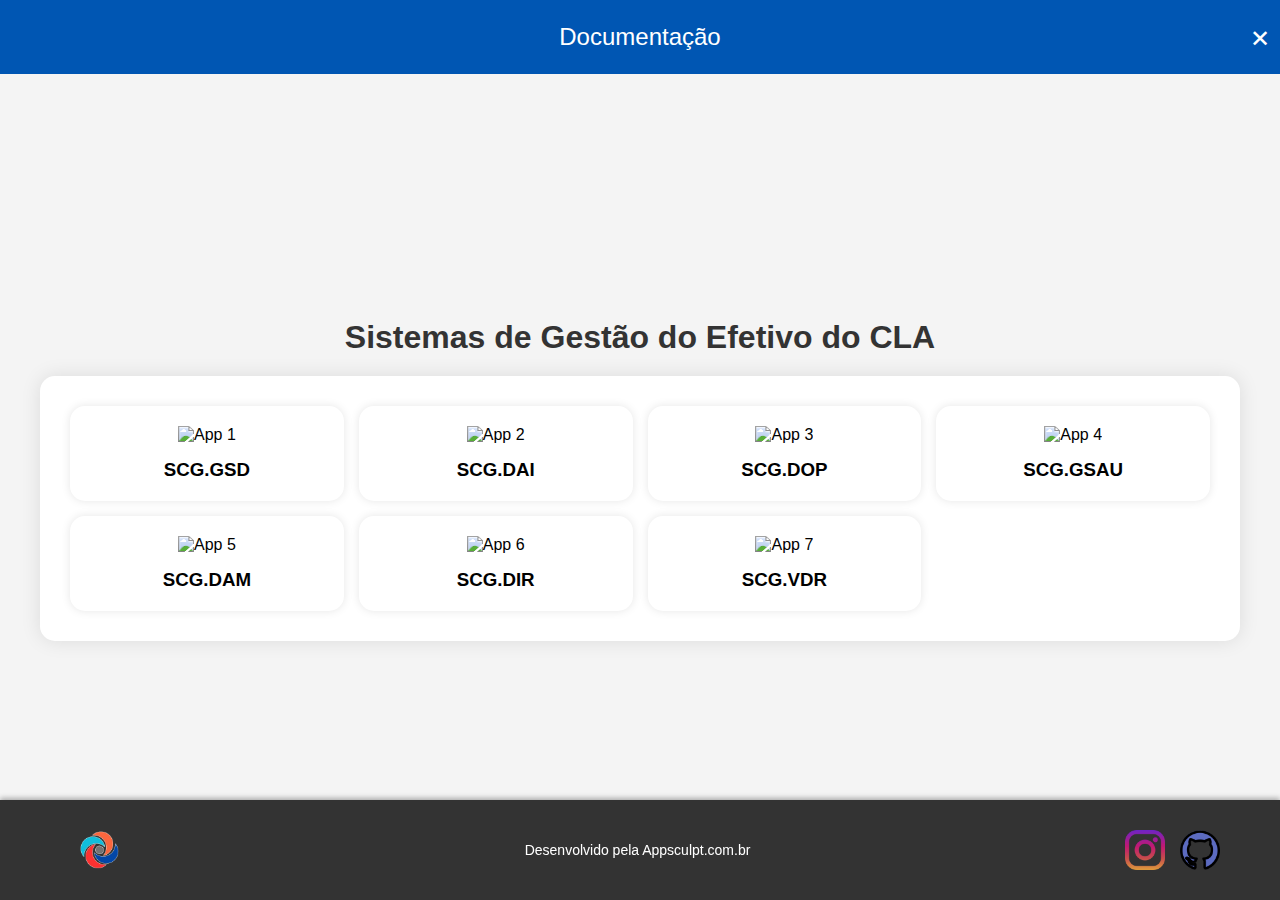
==== index.html @ aa4acd80 "Primeiro commit" ====
<!DOCTYPE html>
<html lang="pt-BR">
<head>
    <meta charset="UTF-8">
    <meta name="viewport" content="width=device-width, initial-scale=1.0">
    <title>Sitemas cla</title>
    <link rel="stylesheet" href="styles.css">
        <style>
           /* Estilos para os botões no popup */
.popup .popup-content button {
    width: 100%;
    padding: 12px;
    margin: 10px 0;
    background-color: #4CAF50;
    color: white;
    border: none;
    border-radius: 5px;
    cursor: pointer;
    font-size: 16px;
}

.popup .popup-content button:hover {
    background-color: #45a049;
}

.popup .popup-content #fechar-popup {
    margin-top: 15px;
    background-color: red;
    color: white;
    border: none;
    padding: 10px;
    border-radius: 5px;
    cursor: pointer;
}

.popup .popup-content #fechar-popup:hover {
    background-color: darkred;
}

/* Estilos para a navegação fixa no cabeçalho */
nav {
    background-color: #0056b3;
    padding: 0.5rem 1rem;
    text-align: center;
    position: fixed;
    top: 0;
    width: 100%;
    z-index: 1000;
}

nav a {
    color: #fff;
    text-decoration: none;
    margin: 0 1rem;
    font-size: 1rem;
}

nav a:hover {
    text-decoration: underline;
}

/* Ajuste de margem superior para o conteúdo principal para não ficar sob o nav fixo */
body {
    padding-top: 60px; /* Ajuste este valor conforme a altura do seu nav */
}

/* Estilos para a navegação fixa no cabeçalho */
nav {
    background-color: #0056b3;
    padding: 0.5rem 1rem;
    text-align: center;
    position: fixed;
    top: 0;
    width: 100%;
    z-index: 1000;
}

nav a {
    color: #fff;
    text-decoration: none;
    margin: 0 1rem;
    font-size: 1rem;
}

nav a:hover {
    text-decoration: underline;
}

/* Ícone do menu para telas menores */
.menu-icon {
    display: none;
    font-size: 2rem;
    color: #fff;
    cursor: pointer;
}

.nav-links {
    display: flex;
    justify-content: center;
    align-items: center;
}

/* Estilos para a navegação lateral em telas menores */
.nav-links.show {
    display: flex;
    flex-direction: column;
    position: fixed;
    top: 0;
    left: 0;
    width: 250px;
    height: 100%;
    background-color: #0056b3;
    padding-top: 60px;
    box-shadow: 2px 0 5px rgba(0, 0, 0, 0.5);
}

.nav-links a,
.nav-links .close-btn {
    font-size: 1.5rem;
    margin: 15px 0;
}

.close-btn {
    font-size: 2rem;
    color: #fff;
    background: none;
    border: none;
    cursor: pointer;
    text-align: right;
}

/* Ajuste de margem superior para o conteúdo principal para não ficar sob o nav fixo */
body {
    padding-top: 60px; /* Ajuste este valor conforme a altura do seu nav */
}

/* Responsividade para telas menores */
@media (max-width: 768px) {
    .nav-links {
        display: none;
    }
    .menu-icon {
        display: block;
    }
}



        </style>
</head>
<body>

        <nav>
            <span class="menu-icon" onclick="toggleNav()">☰</span>
            <div id="nav-links" class="nav-links">
                <a href="documentacao.html">Documentação</a>
                <button class="close-btn" onclick="toggleNav()">✕</button>
            </div>
        </nav>
    <div class="container">
        <h1>Sistemas de Gestão do Efetivo do CLA</h1>
        <div class="deck">
            <div class="deck-container">
                <div class="app-card" id="app1" onclick="abrirPopup('app1')">
                    <img src="https://www.appsheet.com:443/fsimage.png?appid=918fb655-1e64-4217-a7ac-2c47d615e7b7&datasource=google&filename=DocId%3D1Ejrt_QraI6YecHRCRR5SvnUJX4Czx68V&signature=5e8495c0695466311889a9dfb1a2b28161895c07fd4c1f00e469d58b9403d35f&tableprovider=google&userid=146631176" alt="App 1" class="app-icon">
                    <h3>SCG.GSD</h3>
                </div>
                <div class="app-card" id="app2" onclick="abrirPopup('app2')">
                    <img src="https://www.appsheet.com/Content/img/appicons/human-resources.png" alt="App 2" class="app-icon">
                    <h3>SCG.DAI</h3>
                </div>
                <div class="app-card" id="app3" onclick="abrirPopup('app3')">
                    <img src="https://www.appsheet.com/Content/img/appicons/human-resources.png" alt="App 3" class="app-icon">
                    <h3>SCG.DOP</h3>
                </div>
                <div class="app-card" id="app4" onclick="abrirPopup('app4')">
                    <img src="https://www.appsheet.com:443/fsimage.png?appid=c3221d02-ef5d-4319-8025-b7c72f0e47ef&datasource=google&filename=DocId%3D17IboZlE3aCaWSXQ-vkYz5fMHHdjnyK-0&signature=6664b3b6497cb079ec0e74da1da1db63d2ef831998241ebdc32ff270f628601e&tableprovider=google&userid=17013073" alt="App 4" class="app-icon">
                    <h3>SCG.GSAU</h3>
                </div>
                <div class="app-card" id="app5" onclick="abrirPopup('app5')">
                    <img src="https://www.appsheet.com/Content/img/appicons/other.png" alt="App 5" class="app-icon">
                    <h3>SCG.DAM</h3>
                </div>
                <div class="app-card" id="app6" onclick="abrirPopup('app6')">
                    <img src="https://www.appsheet.com/Content/img/appicons/human-resources.png" alt="App 6" class="app-icon">
                    <h3>SCG.DIR</h3>
                </div>
                <div class="app-card" id="app7" onclick="abrirPopup('app7')">
                    <img src="https://www.appsheet.com/Content/img/appicons/human-resources.png" alt="App 7" class="app-icon">
                    <h3>SCG.VDR</h3>
                </div>
            </div>
        </div>
    </div>
    
    <footer>
        <div class="footer-content">
            <img src="/src/logo_appsculpt.png" alt="Logo da AppSculpt" class="logo">
            <div class="credit">
                Desenvolvido pela Appsculpt.com.br
            </div>
            <div class="social-icons">
                <!-- Links para as redes sociais com ícones -->
                <a href="https://instagram.com" target="_blank" class="social-icon">
                    <img src="src/174855.png" alt="Instagram">
                </a>
                <a href="https://github.com" target="_blank" class="social-icon">
                    <img src="src/779088 - Copia.png" alt="GitHub">
                </a>
            </div>
            
        </div>
    </footer>
    

   <!-- Popup Container -->
<div id="popup" class="popup">
    <div class="popup-content">
        <span id="popup-title"></span>
        
        <!-- Ações -->
        <button id="copiar-link">Copiar Link</button>
        <button id="compartilhar-whatsapp">Compartilhar no WhatsApp</button>
        <button id="baixar-apk">Baixar aplicativo android</button>

        <!-- Botão de Fechar -->
        <button id="fechar-popup" onclick="fecharPopup()">Fechar</button>
    </div>
</div>


    <script src="scripts.js"></script>
</body>
</html>
---- styles.css ----
/* Reseta as margens e paddings para todos os elementos */
* {
    margin: 0;
    padding: 0;
    box-sizing: border-box;
}

/* Estilo geral do body */
body {
    font-family: Arial, sans-serif;
    background-color: #f4f4f4;
    display: flex;
    justify-content: center;
    align-items: center;
    height: 100vh;
    margin: 0;
    flex-direction: column; /* Ajuste para melhor responsividade */
}

/* Container principal */
.container {
    text-align: center;
    width: 100%;
    padding: 20px;
}

/* Estilo do título */
h1 {
    color: #333;
    margin-bottom: 20px;
}

/* Estilo para o deck de cartões */
.deck {
    display: flex;
    justify-content: center;
    align-items: center;
    flex-wrap: wrap;
    gap: 20px;
    width: 100%;
}

/* Container dos cartões de aplicativo */
.deck-container {
    display: grid;
    grid-template-columns: repeat(auto-fill, minmax(250px, 1fr)); /* Responsivo para diferentes tamanhos de tela */
    gap: 15px;
    background-color: white;
    padding: 30px;
    border-radius: 15px;
    box-shadow: 0 0 20px rgba(0, 0, 0, 0.1);
    max-width: 1200px;
    width: 100%;
}

/* Estilo de cada cartão */
.app-card {
    background-color: white;
    border-radius: 15px;
    padding: 20px;
    box-shadow: 0 0 10px rgba(0, 0, 0, 0.1);
    cursor: pointer;
    text-align: center;
    transition: transform 0.3s ease;
    overflow: hidden;
    position: relative;
}

/* Efeito de hover no cartão */
.app-card:hover {
    transform: scale(1.05);
}

/* Ícone do aplicativo dentro do cartão */
.app-icon {
    width: 80px;
    height: 80px;
    object-fit: contain;
    margin-bottom: 15px;
}

/* Botão de fechar dentro do popup */
.close-btn {
    position: absolute;
    top: 10px;
    right: 10px;
    font-size: 30px;
    cursor: pointer;
}

/* Estilo do botão de ação dentro do popup */
.popup-btn {
    width: 100%;
    padding: 12px;
    margin: 10px 0;
    background-color: #4CAF50;
    color: white;
    border: none;
    border-radius: 5px;
    cursor: pointer;
    font-size: 16px;
    transition: background-color 0.3s, transform 0.3s;
}

/* Hover no botão de ação */
.popup-btn:hover {
    background-color: #45a049;
    transform: translateY(-2px);
}

/* Estilo do popup */
.popup {
    display: none;
    position: fixed;
    top: 0;
    left: 0;
    width: 100%;
    height: 100%;
    background-color: rgba(0, 0, 0, 0.5); /* Fundo semi-transparente */
    align-items: center;
    justify-content: center;
    z-index: 1000;
    padding: 20px;
}

/* Conteúdo do popup */
.popup-content {
    background-color: white;
    padding: 30px;
    border-radius: 8px;
    text-align: center;
    max-width: 400px;
    width: 100%;
    box-shadow: 0 0 20px rgba(0, 0, 0, 0.2);
    position: relative;
}

/* Estilo do botão de fechar no popup */
#fechar-popup {
    margin-top: 20px;
    background-color: red;
    color: white;
    border: none;
    padding: 10px;
    border-radius: 5px;
    cursor: pointer;
    font-size: 16px;
    transition: background-color 0.3s, transform 0.3s;
}

/* Hover no botão de fechar */
#fechar-popup:hover {
    background-color: darkred;
    transform: translateY(-2px);
}

/* Estilos para a navegação fixa no cabeçalho */
nav {
    background-color: #0056b3;
    padding: 0.5rem 1rem;
    text-align: center;
    position: fixed;
    top: 0;
    width: 100%;
    z-index: 1000;
}

nav a {
    color: #fff;
    text-decoration: none;
    margin: 0 1rem;
    font-size: 1rem;
}

nav a:hover {
    text-decoration: underline;
}

/* Ajuste de margem superior para o conteúdo principal para não ficar sob o nav fixo */
body {
    padding-top: 60px; /* Ajuste este valor conforme a altura do seu nav */
}

/*footer*/
/* Estilo geral para o footer */
footer {
    position: fixed;
    bottom: 0;
    width: 100%;
    background-color: #333;
    color: white;
    text-align: center;
    padding: 10px 0;
    box-shadow: 0 -2px 5px rgba(0, 0, 0, 0.3);
}

/* Container para o conteúdo do footer */
footer .footer-content {
    display: flex;
    justify-content: space-between;
    align-items: center;
    max-width: 1200px;
    margin: 0 auto;
    padding: 0 20px;
}

/* Estilo para o texto de crédito */
footer .footer-content .credit {
    font-size: 14px;
    margin-left: 10px;
}

/* Estilo para a logo */
footer .footer-content .logo {
    width: 80px;
    height: 80px;
    object-fit: contain;
}

/* Estilo para as redes sociais */
footer .footer-content .social-icons {
    display: flex;
    gap: 15px;
}

footer .footer-content .social-icons a {
    color: white;
    font-size: 20px;
    transition: color 0.3s;
}

footer .footer-content .social-icons a:hover {
    color: #4CAF50;
}

/* Responsividade para telas menores */
@media (max-width: 768px) {
    .deck-container {
        padding: 20px;
        grid-template-columns: 1fr; /* Ajuste para colunas únicas em telas pequenas */
    }

    .popup-content {
        padding: 20px;
        width: 90%;
    }

    .app-card {
        padding: 15px;
    }

    .popup-btn {
        font-size: 14px;
    }

    #fechar-popup {
        font-size: 14px;
    }

    footer .footer-content {
        flex-direction: column;
        text-align: center;
    }

    footer .footer-content .credit {
        margin: 10px 0;
    }

    footer .footer-content .social-icons {
        justify-content: center;
        margin-top: 10px;
    }
}

/* Responsividade para dispositivos móveis menores */
@media (max-width: 480px) {
    nav a {
        display: block;
        margin: 10px 0;
    }

    nav {
        text-align: left;
        padding: 1rem;
    }
}

/* Estilo para as redes sociais */
footer .footer-content .social-icons {
    display: flex;
    gap: 15px;
}

footer .footer-content .social-icons a {
    display: inline-block;
    width: 40px;
    height: 40px;
    transition: transform 0.3s;
}

footer .footer-content .social-icons a img {
    width: 100%;
    height: 100%;
    object-fit: contain;
}

footer .footer-content .social-icons a:hover {
    transform: scale(1.1);
}
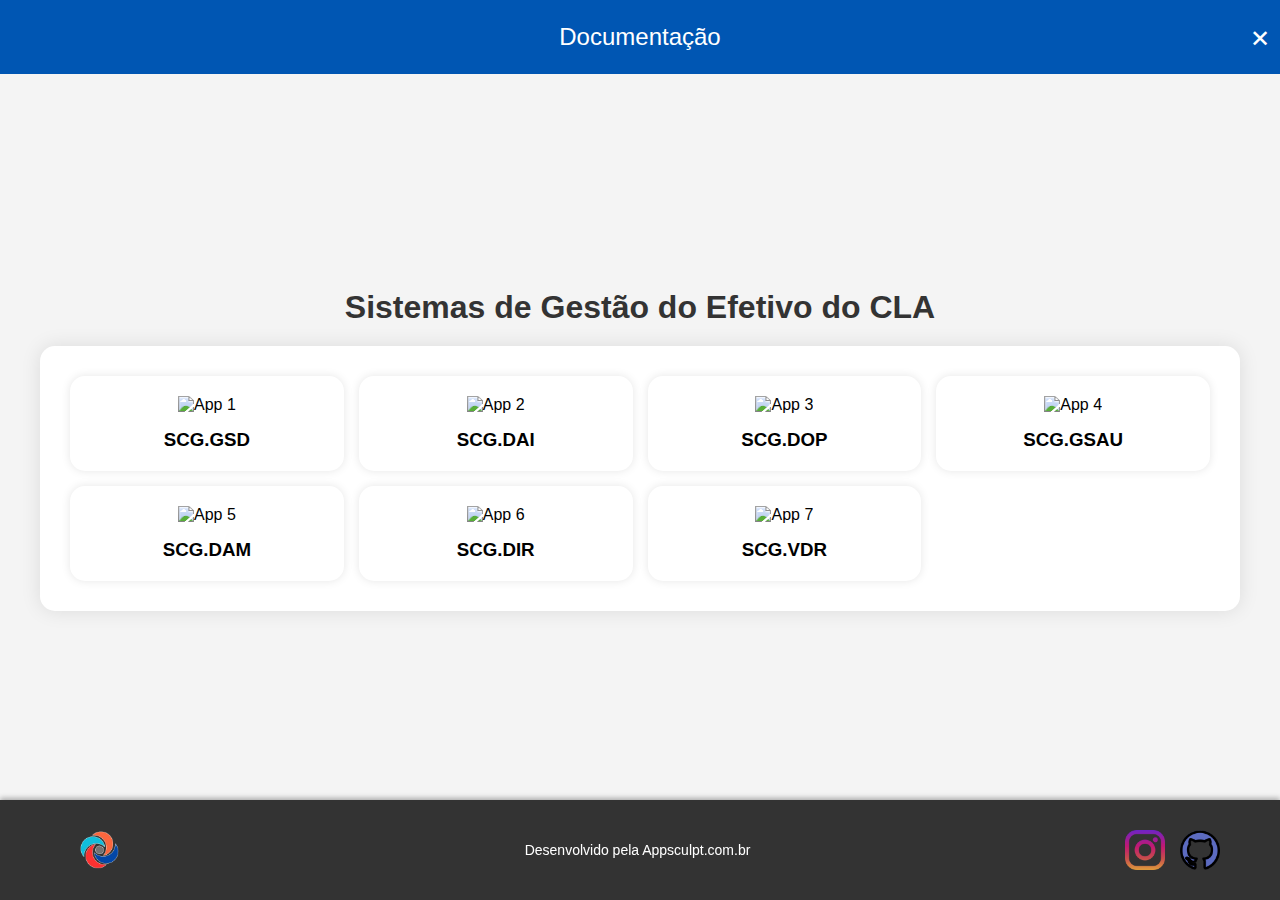
==== commit 9c564e43: "Alterações nos arquivos" ====
--- a/index.html
+++ b/index.html
@@ -3,150 +3,147 @@
 <head>
     <meta charset="UTF-8">
     <meta name="viewport" content="width=device-width, initial-scale=1.0">
-    <title>Sitemas cla</title>
+    <title>Sistemas de Gestão do Efetivo do CLA</title>
     <link rel="stylesheet" href="styles.css">
         <style>
            /* Estilos para os botões no popup */
-.popup .popup-content button {
-    width: 100%;
-    padding: 12px;
-    margin: 10px 0;
-    background-color: #4CAF50;
-    color: white;
-    border: none;
-    border-radius: 5px;
-    cursor: pointer;
-    font-size: 16px;
-}
-
-.popup .popup-content button:hover {
-    background-color: #45a049;
-}
-
-.popup .popup-content #fechar-popup {
-    margin-top: 15px;
-    background-color: red;
-    color: white;
-    border: none;
-    padding: 10px;
-    border-radius: 5px;
-    cursor: pointer;
-}
-
-.popup .popup-content #fechar-popup:hover {
-    background-color: darkred;
-}
-
-/* Estilos para a navegação fixa no cabeçalho */
-nav {
-    background-color: #0056b3;
-    padding: 0.5rem 1rem;
-    text-align: center;
-    position: fixed;
-    top: 0;
-    width: 100%;
-    z-index: 1000;
-}
-
-nav a {
-    color: #fff;
-    text-decoration: none;
-    margin: 0 1rem;
-    font-size: 1rem;
-}
-
-nav a:hover {
-    text-decoration: underline;
-}
-
-/* Ajuste de margem superior para o conteúdo principal para não ficar sob o nav fixo */
-body {
-    padding-top: 60px; /* Ajuste este valor conforme a altura do seu nav */
-}
-
-/* Estilos para a navegação fixa no cabeçalho */
-nav {
-    background-color: #0056b3;
-    padding: 0.5rem 1rem;
-    text-align: center;
-    position: fixed;
-    top: 0;
-    width: 100%;
-    z-index: 1000;
-}
-
-nav a {
-    color: #fff;
-    text-decoration: none;
-    margin: 0 1rem;
-    font-size: 1rem;
-}
-
-nav a:hover {
-    text-decoration: underline;
-}
-
-/* Ícone do menu para telas menores */
-.menu-icon {
-    display: none;
-    font-size: 2rem;
-    color: #fff;
-    cursor: pointer;
-}
-
-.nav-links {
-    display: flex;
-    justify-content: center;
-    align-items: center;
-}
-
-/* Estilos para a navegação lateral em telas menores */
-.nav-links.show {
-    display: flex;
-    flex-direction: column;
-    position: fixed;
-    top: 0;
-    left: 0;
-    width: 250px;
-    height: 100%;
-    background-color: #0056b3;
-    padding-top: 60px;
-    box-shadow: 2px 0 5px rgba(0, 0, 0, 0.5);
-}
-
-.nav-links a,
-.nav-links .close-btn {
-    font-size: 1.5rem;
-    margin: 15px 0;
-}
-
-.close-btn {
-    font-size: 2rem;
-    color: #fff;
-    background: none;
-    border: none;
-    cursor: pointer;
-    text-align: right;
-}
-
-/* Ajuste de margem superior para o conteúdo principal para não ficar sob o nav fixo */
-body {
-    padding-top: 60px; /* Ajuste este valor conforme a altura do seu nav */
-}
-
-/* Responsividade para telas menores */
-@media (max-width: 768px) {
-    .nav-links {
-        display: none;
-    }
-    .menu-icon {
-        display: block;
-    }
-}
-
-
-
-        </style>
+        .popup .popup-content button {
+            width: 100%;
+            padding: 12px;
+            margin: 10px 0;
+            background-color: #4CAF50;
+            color: white;
+            border: none;
+            border-radius: 5px;
+            cursor: pointer;
+            font-size: 16px;
+        }
+
+        .popup .popup-content button:hover {
+            background-color: #45a049;
+        }
+
+        .popup .popup-content #fechar-popup {
+            margin-top: 15px;
+            background-color: red;
+            color: white;
+            border: none;
+            padding: 10px;
+            border-radius: 5px;
+            cursor: pointer;
+        }
+
+        .popup .popup-content #fechar-popup:hover {
+            background-color: darkred;
+        }
+
+        /* Estilos para a navegação fixa no cabeçalho */
+        nav {
+            background-color: #0056b3;
+            padding: 0.5rem 1rem;
+            text-align: center;
+            position: fixed;
+            top: 0;
+            width: 100%;
+            z-index: 1000;
+        }
+
+        nav a {
+            color: #fff;
+            text-decoration: none;
+            margin: 0 1rem;
+            font-size: 1rem;
+        }
+
+        nav a:hover {
+            text-decoration: underline;
+        }
+
+        /* Ajuste de margem superior para o conteúdo principal para não ficar sob o nav fixo */
+        body {
+            padding-top: 60px; /* Ajuste este valor conforme a altura do seu nav */
+        }
+
+        /* Estilos para a navegação fixa no cabeçalho */
+        nav {
+            background-color: #0056b3;
+            padding: 0.5rem 1rem;
+            text-align: center;
+            position: fixed;
+            top: 0;
+            width: 100%;
+            z-index: 1000;
+        }
+
+        nav a {
+            color: #fff;
+            text-decoration: none;
+            margin: 0 1rem;
+            font-size: 1rem;
+        }
+
+        nav a:hover {
+            text-decoration: underline;
+        }
+
+        /* Ícone do menu para telas menores */
+        .menu-icon {
+            display: none;
+            font-size: 2rem;
+            color: #fff;
+            cursor: pointer;
+        }
+
+        .nav-links {
+            display: flex;
+            justify-content: center;
+            align-items: center;
+        }
+
+        /* Estilos para a navegação lateral em telas menores */
+        .nav-links.show {
+            display: flex;
+            flex-direction: column;
+            position: fixed;
+            top: 0;
+            left: 0;
+            width: 250px;
+            height: 100%;
+            background-color: #0056b3;
+            padding-top: 60px;
+            box-shadow: 2px 0 5px rgba(0, 0, 0, 0.5);
+        }
+
+        .nav-links a,
+        .nav-links .close-btn {
+            font-size: 1.5rem;
+            margin: 15px 0;
+        }
+
+        .close-btn {
+            font-size: 2rem;
+            color: #fff;
+            background: none;
+            border: none;
+            cursor: pointer;
+            text-align: right;
+        }
+
+        /* Ajuste de margem superior para o conteúdo principal para não ficar sob o nav fixo */
+        body {
+            padding-top: 60px; /* Ajuste este valor conforme a altura do seu nav */
+        }
+
+        /* Responsividade para telas menores */
+        @media (max-width: 768px) {
+            .nav-links {
+                display: none;
+            }
+            .menu-icon {
+                display: block;
+            }
+        }
+</style>
 </head>
 <body>
 
@@ -195,7 +192,7 @@
     
     <footer>
         <div class="footer-content">
-            <img src="/src/logo_appsculpt.png" alt="Logo da AppSculpt" class="logo">
+            <img src="src/logo_appsculpt.png" alt="Logo da AppSculpt" class="logo">
             <div class="credit">
                 Desenvolvido pela Appsculpt.com.br
             </div>
--- a/styles.css
+++ b/styles.css
@@ -15,6 +15,8 @@
     height: 100vh;
     margin: 0;
     flex-direction: column; /* Ajuste para melhor responsividade */
+    padding-top: 60px; /* Ajuste este valor conforme a altura do seu nav */
+    padding-bottom: 60px; /* Adicionando padding inferior para garantir que o footer não sobreponha */
 }
 
 /* Container principal */
@@ -177,14 +179,15 @@
 }
 
 /* Ajuste de margem superior para o conteúdo principal para não ficar sob o nav fixo */
+/* Ajustes para o corpo (evitar que o conteúdo seja coberto) */
 body {
     padding-top: 60px; /* Ajuste este valor conforme a altura do seu nav */
-}
-
-/*footer*/
-/* Estilo geral para o footer */
+    padding-bottom: 60px; /* Adicionando padding inferior para garantir que o footer não sobreponha */
+}
+
+/* Estilo para o footer */
 footer {
-    position: fixed;
+    position: fixed; /* Removido fixed para evitar sobreposição */
     bottom: 0;
     width: 100%;
     background-color: #333;
@@ -192,6 +195,30 @@
     text-align: center;
     padding: 10px 0;
     box-shadow: 0 -2px 5px rgba(0, 0, 0, 0.3);
+}
+
+/* Responsividade para dispositivos móveis menores */
+@media (max-width: 768px) {
+    footer {
+        position: relative; /* Remover a posição fixa em telas menores */
+        padding: 10px 0;
+    }
+
+    body {
+        padding-bottom: 100px; /* Garantir que o conteúdo não sobreponha o footer */
+    }
+
+    .container {
+        padding-bottom: 100px; /* Adicionando padding inferior à container */
+    }
+}
+
+/* Estilos adicionais para ajustar o layout em telas menores */
+@media (max-width: 480px) {
+    footer .footer-content {
+        flex-direction: column;
+        text-align: center;
+    }
 }
 
 /* Container para o conteúdo do footer */
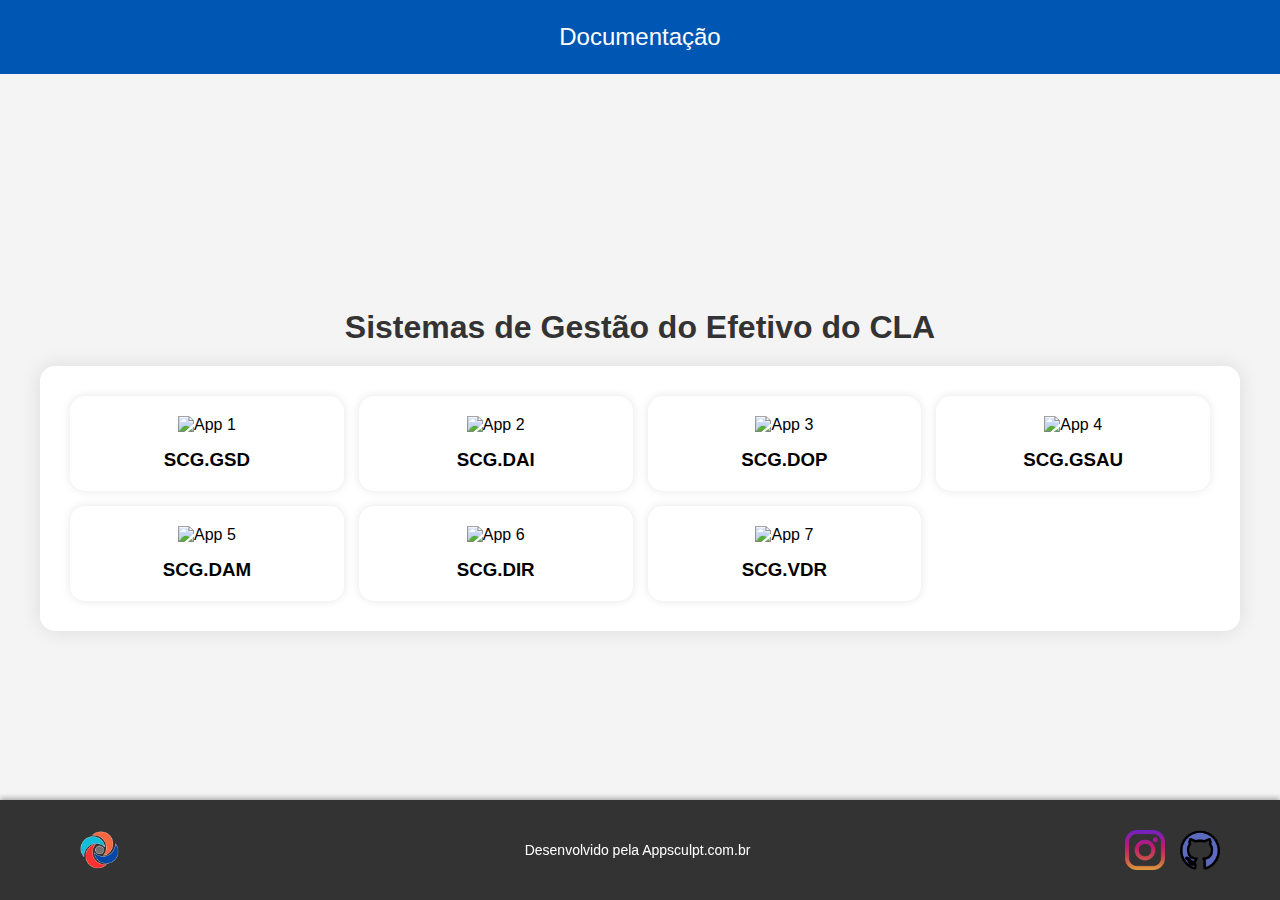
==== commit 61f32fbc: "Alterações nos arquivos" ====
--- a/index.html
+++ b/index.html
@@ -5,145 +5,6 @@
     <meta name="viewport" content="width=device-width, initial-scale=1.0">
     <title>Sistemas de Gestão do Efetivo do CLA</title>
     <link rel="stylesheet" href="styles.css">
-        <style>
-           /* Estilos para os botões no popup */
-        .popup .popup-content button {
-            width: 100%;
-            padding: 12px;
-            margin: 10px 0;
-            background-color: #4CAF50;
-            color: white;
-            border: none;
-            border-radius: 5px;
-            cursor: pointer;
-            font-size: 16px;
-        }
-
-        .popup .popup-content button:hover {
-            background-color: #45a049;
-        }
-
-        .popup .popup-content #fechar-popup {
-            margin-top: 15px;
-            background-color: red;
-            color: white;
-            border: none;
-            padding: 10px;
-            border-radius: 5px;
-            cursor: pointer;
-        }
-
-        .popup .popup-content #fechar-popup:hover {
-            background-color: darkred;
-        }
-
-        /* Estilos para a navegação fixa no cabeçalho */
-        nav {
-            background-color: #0056b3;
-            padding: 0.5rem 1rem;
-            text-align: center;
-            position: fixed;
-            top: 0;
-            width: 100%;
-            z-index: 1000;
-        }
-
-        nav a {
-            color: #fff;
-            text-decoration: none;
-            margin: 0 1rem;
-            font-size: 1rem;
-        }
-
-        nav a:hover {
-            text-decoration: underline;
-        }
-
-        /* Ajuste de margem superior para o conteúdo principal para não ficar sob o nav fixo */
-        body {
-            padding-top: 60px; /* Ajuste este valor conforme a altura do seu nav */
-        }
-
-        /* Estilos para a navegação fixa no cabeçalho */
-        nav {
-            background-color: #0056b3;
-            padding: 0.5rem 1rem;
-            text-align: center;
-            position: fixed;
-            top: 0;
-            width: 100%;
-            z-index: 1000;
-        }
-
-        nav a {
-            color: #fff;
-            text-decoration: none;
-            margin: 0 1rem;
-            font-size: 1rem;
-        }
-
-        nav a:hover {
-            text-decoration: underline;
-        }
-
-        /* Ícone do menu para telas menores */
-        .menu-icon {
-            display: none;
-            font-size: 2rem;
-            color: #fff;
-            cursor: pointer;
-        }
-
-        .nav-links {
-            display: flex;
-            justify-content: center;
-            align-items: center;
-        }
-
-        /* Estilos para a navegação lateral em telas menores */
-        .nav-links.show {
-            display: flex;
-            flex-direction: column;
-            position: fixed;
-            top: 0;
-            left: 0;
-            width: 250px;
-            height: 100%;
-            background-color: #0056b3;
-            padding-top: 60px;
-            box-shadow: 2px 0 5px rgba(0, 0, 0, 0.5);
-        }
-
-        .nav-links a,
-        .nav-links .close-btn {
-            font-size: 1.5rem;
-            margin: 15px 0;
-        }
-
-        .close-btn {
-            font-size: 2rem;
-            color: #fff;
-            background: none;
-            border: none;
-            cursor: pointer;
-            text-align: right;
-        }
-
-        /* Ajuste de margem superior para o conteúdo principal para não ficar sob o nav fixo */
-        body {
-            padding-top: 60px; /* Ajuste este valor conforme a altura do seu nav */
-        }
-
-        /* Responsividade para telas menores */
-        @media (max-width: 768px) {
-            .nav-links {
-                display: none;
-            }
-            .menu-icon {
-                display: block;
-            }
-        }
-</style>
 </head>
 <body>
 
--- a/styles.css
+++ b/styles.css
@@ -15,7 +15,6 @@
     height: 100vh;
     margin: 0;
     flex-direction: column; /* Ajuste para melhor responsividade */
-    padding-top: 60px; /* Ajuste este valor conforme a altura do seu nav */
     padding-bottom: 60px; /* Adicionando padding inferior para garantir que o footer não sobreponha */
 }
 
@@ -24,8 +23,8 @@
     text-align: center;
     width: 100%;
     padding: 20px;
-}
-
+    margin-top: 100px;
+}
 /* Estilo do título */
 h1 {
     color: #333;
@@ -88,7 +87,16 @@
     right: 10px;
     font-size: 30px;
     cursor: pointer;
-}
+    display: none; /* Inicialmente oculto */
+}
+
+/* Responsividade para telas menores */
+@media (max-width: 768px) {
+    .close-btn {
+        display: block; /* Exibir em telas menores */
+    }
+}
+
 
 /* Estilo do botão de ação dentro do popup */
 .popup-btn {
@@ -178,13 +186,6 @@
     text-decoration: underline;
 }
 
-/* Ajuste de margem superior para o conteúdo principal para não ficar sob o nav fixo */
-/* Ajustes para o corpo (evitar que o conteúdo seja coberto) */
-body {
-    padding-top: 60px; /* Ajuste este valor conforme a altura do seu nav */
-    padding-bottom: 60px; /* Adicionando padding inferior para garantir que o footer não sobreponha */
-}
-
 /* Estilo para o footer */
 footer {
     position: fixed; /* Removido fixed para evitar sobreposição */
@@ -209,7 +210,8 @@
     }
 
     .container {
-        padding-bottom: 100px; /* Adicionando padding inferior à container */
+        padding-bottom: 100px;
+        margin-top: 1000px; /* Adicionando padding inferior à container */
     }
 }
 
@@ -334,3 +336,86 @@
 footer .footer-content .social-icons a:hover {
     transform: scale(1.1);
 }
+
+   /* Estilos para os botões no popup */
+   .popup .popup-content button {
+    width: 100%;
+    padding: 12px;
+    margin: 10px 0;
+    background-color: #4CAF50;
+    color: white;
+    border: none;
+    border-radius: 5px;
+    cursor: pointer;
+    font-size: 16px;
+}
+
+.popup .popup-content button:hover {
+    background-color: #45a049;
+}
+
+.popup .popup-content #fechar-popup {
+    margin-top: 15px;
+    background-color: red;
+    color: white;
+    border: none;
+    padding: 10px;
+    border-radius: 5px;
+    cursor: pointer;
+}
+
+.popup .popup-content #fechar-popup:hover {
+    background-color: darkred;
+}
+
+/* Ícone do menu para telas menores */
+.menu-icon {
+    display: none;
+    font-size: 2rem;
+    color: #fff;
+    cursor: pointer;
+}
+
+.nav-links {
+    display: flex;
+    justify-content: center;
+    align-items: center;
+}
+
+/* Estilos para a navegação lateral em telas menores */
+.nav-links.show {
+    display: flex;
+    flex-direction: column;
+    position: fixed;
+    top: 0;
+    left: 0;
+    width: 250px;
+    height: 100%;
+    background-color: #0056b3;
+    padding-top: 60px;
+    box-shadow: 2px 0 5px rgba(0, 0, 0, 0.5);
+}
+
+.nav-links a,
+.nav-links .close-btn {
+    font-size: 1.5rem;
+    margin: 15px 0;
+}
+
+.close-btn {
+    font-size: 2rem;
+    color: #fff;
+    background: none;
+    border: none;
+    cursor: pointer;
+    text-align: right;
+}
+/* Responsividade para telas menores */
+@media (max-width: 768px) {
+    .nav-links {
+        display: none;
+    }
+    .menu-icon {
+        display: block;
+    }
+}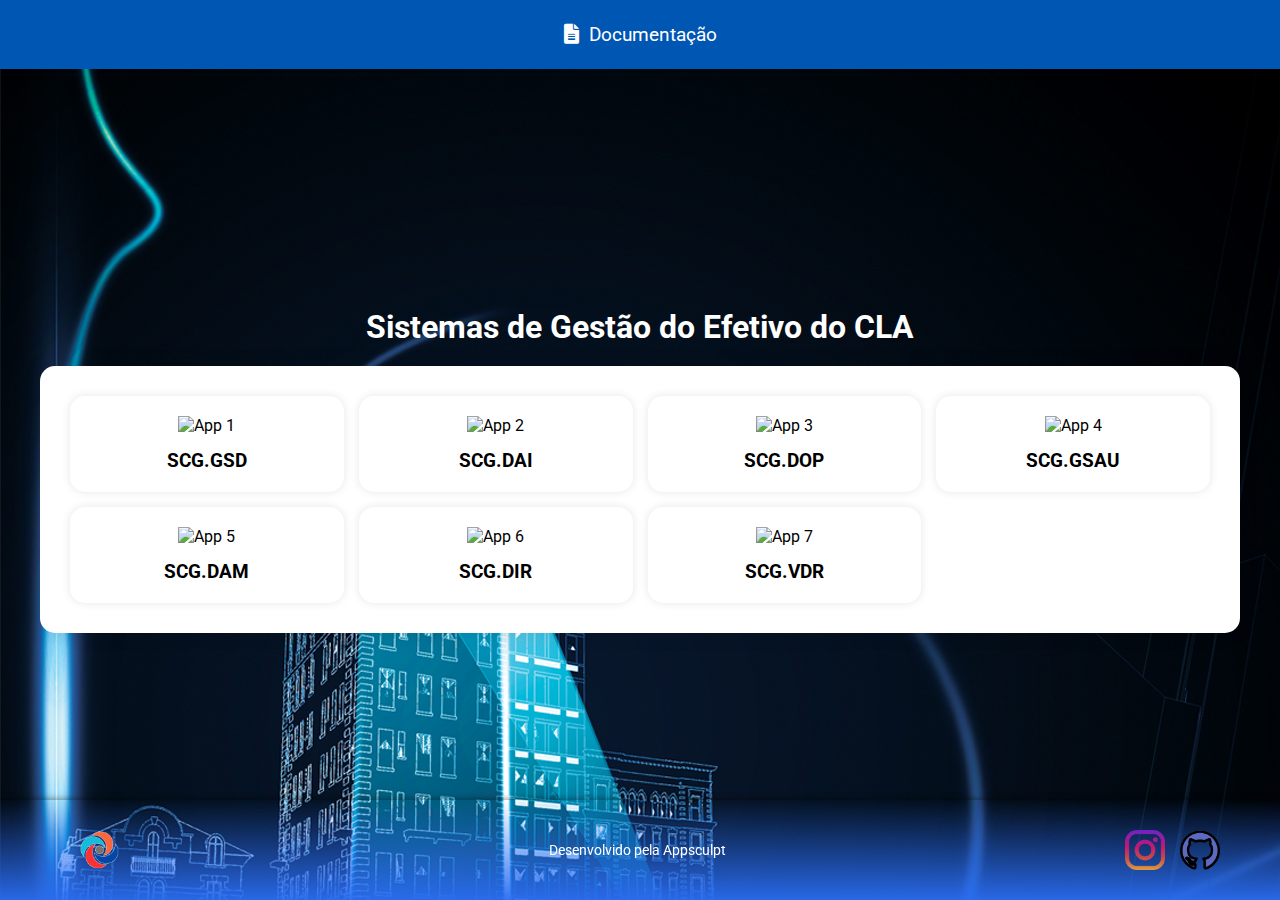
==== commit 65666192: "update versão 2" ====
--- a/index.html
+++ b/index.html
@@ -5,13 +5,18 @@
     <meta name="viewport" content="width=device-width, initial-scale=1.0">
     <title>Sistemas de Gestão do Efetivo do CLA</title>
     <link rel="stylesheet" href="styles.css">
+    <link rel="preconnect" href="https://fonts.googleapis.com">
+<link rel="preconnect" href="https://fonts.gstatic.com" crossorigin>
+<link href="https://fonts.googleapis.com/css2?family=Roboto:ital,wght@0,100;0,300;0,400;0,500;0,700;0,900;1,100;1,300;1,400;1,500;1,700;1,900&display=swap" rel="stylesheet">
+<link rel="stylesheet" href="https://cdnjs.cloudflare.com/ajax/libs/font-awesome/6.0.0-beta3/css/all.min.css">
+
 </head>
 <body>
 
         <nav>
             <span class="menu-icon" onclick="toggleNav()">☰</span>
             <div id="nav-links" class="nav-links">
-                <a href="documentacao.html">Documentação</a>
+                <a href="documentacao.html"><i class="fas fa-file-alt"></i>Documentação</a>
                 <button class="close-btn" onclick="toggleNav()">✕</button>
             </div>
         </nav>
@@ -55,7 +60,7 @@
         <div class="footer-content">
             <img src="src/logo_appsculpt.png" alt="Logo da AppSculpt" class="logo">
             <div class="credit">
-                Desenvolvido pela Appsculpt.com.br
+                Desenvolvido pela Appsculpt
             </div>
             <div class="social-icons">
                 <!-- Links para as redes sociais com ícones -->
--- a/styles.css
+++ b/styles.css
@@ -5,10 +5,16 @@
     box-sizing: border-box;
 }
 
+* {
+    font-family: 'Roboto', sans-serif;
+  }
+  
 /* Estilo geral do body */
 body {
     font-family: Arial, sans-serif;
-    background-color: #f4f4f4;
+    background: 
+        linear-gradient(rgba(2, 19, 55, 0), rgba(243, 244, 246, 0)),
+        url('tutorial_img/fundo02_site.jpg'); /* Imagem aleatória */
     display: flex;
     justify-content: center;
     align-items: center;
@@ -18,6 +24,7 @@
     padding-bottom: 60px; /* Adicionando padding inferior para garantir que o footer não sobreponha */
 }
 
+
 /* Container principal */
 .container {
     text-align: center;
@@ -27,7 +34,7 @@
 }
 /* Estilo do título */
 h1 {
-    color: #333;
+    color: #ffffff;
     margin-bottom: 20px;
 }
 
@@ -189,9 +196,10 @@
 /* Estilo para o footer */
 footer {
     position: fixed; /* Removido fixed para evitar sobreposição */
+    background: 
+        linear-gradient(rgba(0, 0, 0, 0), rgba(43, 109, 241, 0.952));
     bottom: 0;
     width: 100%;
-    background-color: #333;
     color: white;
     text-align: center;
     padding: 10px 0;
@@ -381,6 +389,11 @@
     justify-content: center;
     align-items: center;
 }
+.nav-links a i {
+    margin-right: 10px;
+    font-size: 20px;
+}
+
 
 /* Estilos para a navegação lateral em telas menores */
 .nav-links.show {
@@ -398,7 +411,7 @@
 
 .nav-links a,
 .nav-links .close-btn {
-    font-size: 1.5rem;
+    font-size: 1.2rem;
     margin: 15px 0;
 }
 
@@ -414,6 +427,7 @@
 @media (max-width: 768px) {
     .nav-links {
         display: none;
+        justify-content: flex-start;
     }
     .menu-icon {
         display: block;
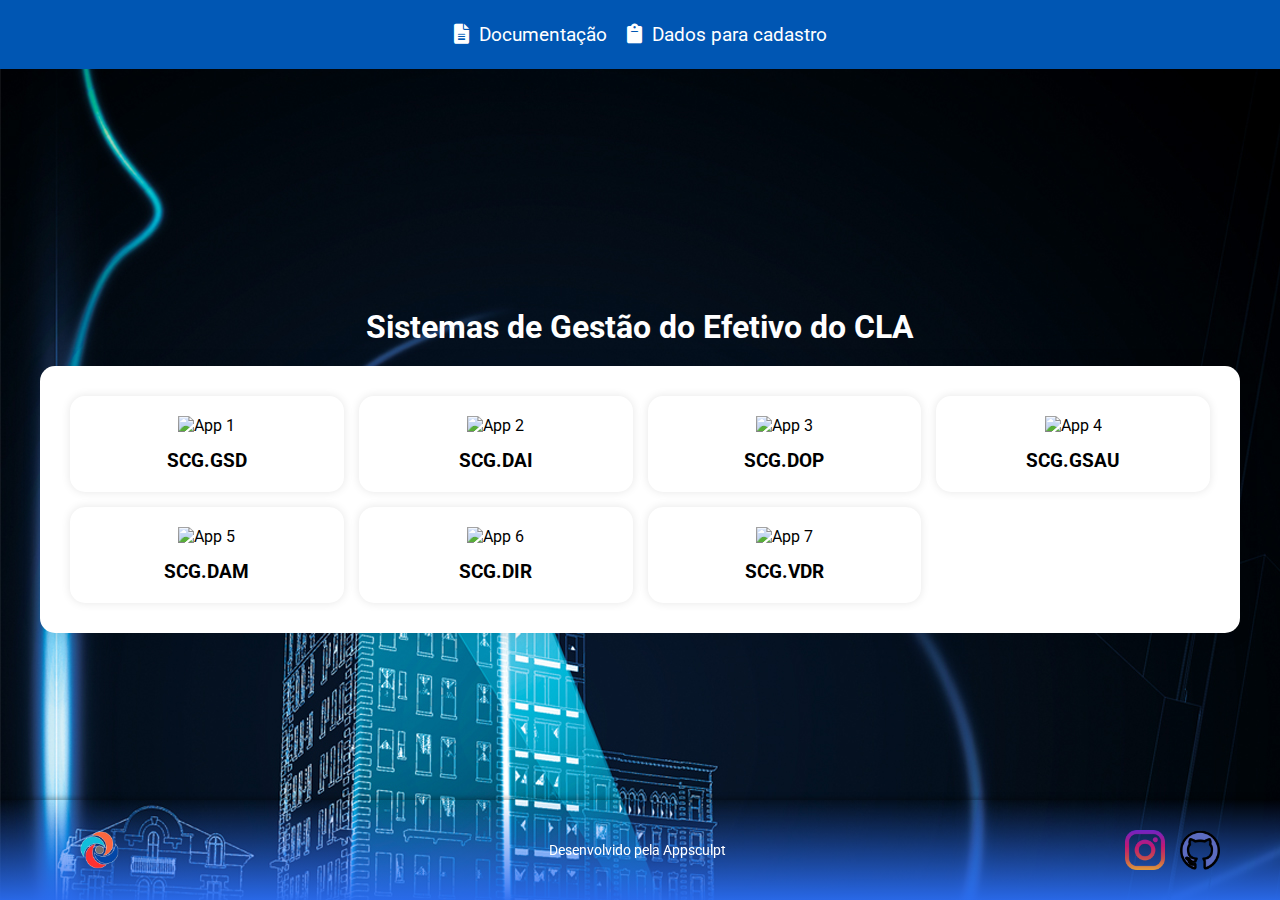
==== commit 05df57c3: "Nova atualização de dados, formulario de cadastro add!" ====
--- a/index.html
+++ b/index.html
@@ -17,6 +17,7 @@
             <span class="menu-icon" onclick="toggleNav()">☰</span>
             <div id="nav-links" class="nav-links">
                 <a href="documentacao.html"><i class="fas fa-file-alt"></i>Documentação</a>
+                <a href="form.html"><i class="fa fa-clipboard"></i>Dados para cadastro</a>
                 <button class="close-btn" onclick="toggleNav()">✕</button>
             </div>
         </nav>
--- a/styles.css
+++ b/styles.css
@@ -110,7 +110,7 @@
     width: 100%;
     padding: 12px;
     margin: 10px 0;
-    background-color: #4CAF50;
+    background-color: #3157ee;
     color: white;
     border: none;
     border-radius: 5px;
@@ -121,7 +121,7 @@
 
 /* Hover no botão de ação */
 .popup-btn:hover {
-    background-color: #45a049;
+    background-color: #20368c;
     transform: translateY(-2px);
 }
 
@@ -185,7 +185,7 @@
 nav a {
     color: #fff;
     text-decoration: none;
-    margin: 0 1rem;
+    margin: 15px 10px;
     font-size: 1rem;
 }
 
@@ -350,7 +350,7 @@
     width: 100%;
     padding: 12px;
     margin: 10px 0;
-    background-color: #4CAF50;
+    background-color: #3157ee;
     color: white;
     border: none;
     border-radius: 5px;
@@ -359,7 +359,7 @@
 }
 
 .popup .popup-content button:hover {
-    background-color: #45a049;
+    background-color: #1c37a3;
 }
 
 .popup .popup-content #fechar-popup {
@@ -387,7 +387,6 @@
 .nav-links {
     display: flex;
     justify-content: center;
-    align-items: center;
 }
 .nav-links a i {
     margin-right: 10px;
@@ -412,7 +411,7 @@
 .nav-links a,
 .nav-links .close-btn {
     font-size: 1.2rem;
-    margin: 15px 0;
+    margin: 15px 10px;
 }
 
 .close-btn {
